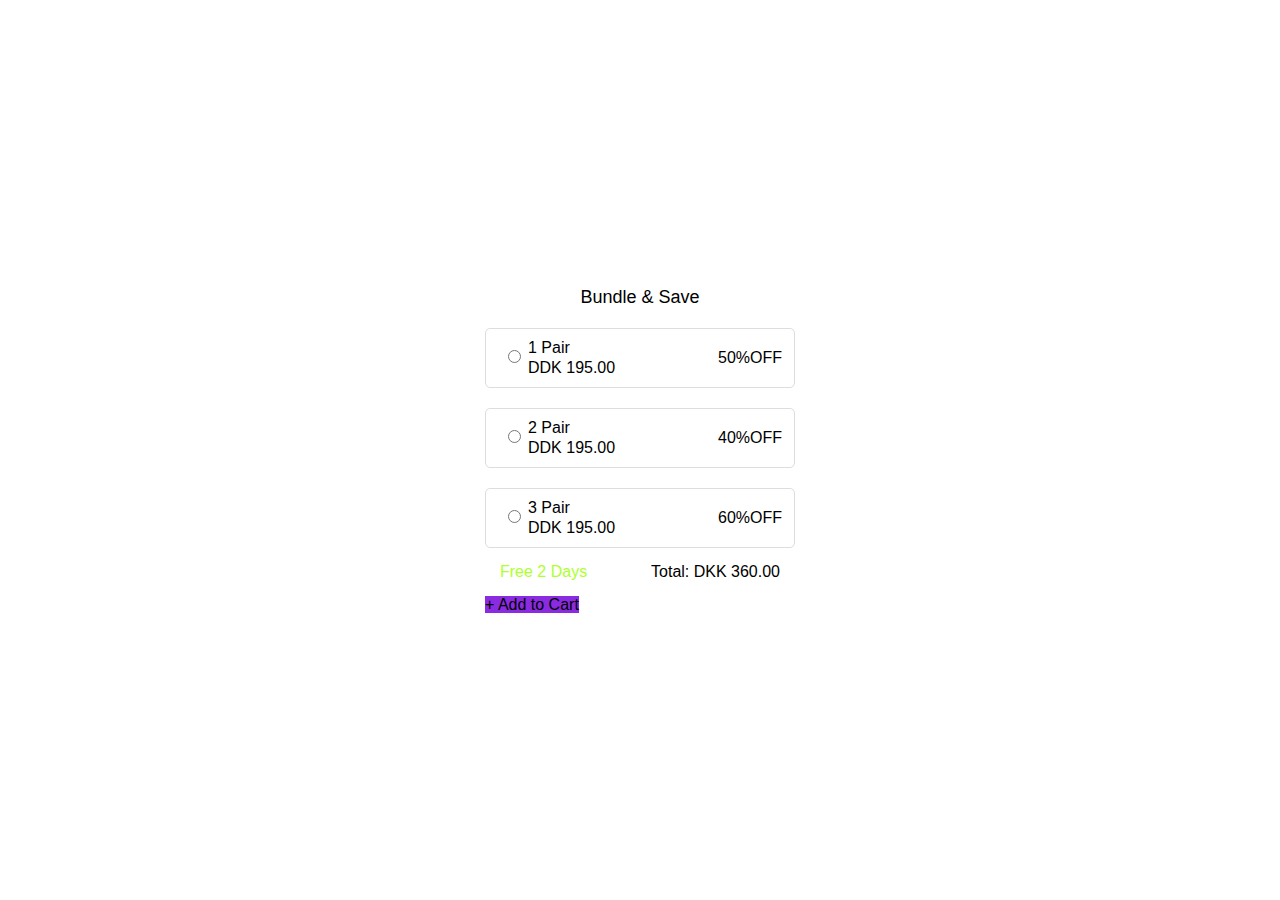
==== New.html @ 9d4d0a51 "'ScreenProjectFirstCommit'" ====
<!DOCTYPE html>
<html>
     <head>
        <link rel="stylesheet" href="styles.css">
     </head>
<body>
    <div class="card">
        <div class="title">Bundle & Save</div>
        <div class="content">
            <label for="" class="box first">
                <div class="course">
                    <span >
                        <input type="radio" name="box" id="one">
                    </span>

                        <span class="pair">1 Pair</span>
                       
                        <span class="ddk">DDK 195.00</span>
                       
                </div>
                
                   <div class="offerPosition">
                    <span>50%OFF</span>
                   </div>

               
            </label>
        </div>

        <div class="content">
            <label for="" class="box first">
                <div class="course">
                    	<span >
                            <input type="radio" name="box" id="two">
                        </span>
                        <span class="pair">2 Pair</span>
                       
                        <span class="ddk">DDK 195.00</span>
                </div>
                <span class="offerPosition">40%OFF</span>
            </label>
        </div>

        <div class="content">
            <label for="" class="box first">
                <div class="course">
                    	<span >
                            <input type="radio" name="box" id="three">
                        </span>
                        <span class="pair">3 Pair</span>
                       
                        <span class="ddk">DDK 195.00</span>
                </div>
                <span class="offerPosition">60%OFF</span>
            </label>
        </div>

        <div style="display: flex; padding:15px; justify-content: space-between;">
            <span style="color:greenyellow">Free 2 Days</span>
            <span>Total: DKK 360.00</span>
        </div>
    <div style="max-width: 100px;">
        <span style=" background-color: blueviolet;">+ Add to Cart</span>
    </div>
    </div>
</body>
</html>
---- styles.css ----
*{
    margin: 0;
    padding: 0;
    box-sizing: border-box;
    font-family: sans-serif;
}

body{
    height:100vh;
    display: flex;
    align-items: center;
    justify-content: center;
    
}

.card{
    max-width: 350px;
    background-color: white;
    width: 100%;
    padding:20px
}
.card .title{
    text-align: center;
    font-size: 18px;
}
.card .content{
    margin-top: 20px;
}
.card label.box{
    
    display: flex;
    margin-top: 12px;
    padding: 10px 12px;
    cursor: pointer;
    transition: all 0.25s ease;
    border-color: #ddd;
    border-width: 1px;
    border-style:groove;
    border-radius: 5px;
}
.card label.box:hover{
    background: green;
}
.card label.box .course{
    display: flex;
    width: 100%;
    align-items: center;
    padding:10px
}
.card label.box .offerPosition{
    padding-top: 10px;
}
.card label.box .pair{
position: absolute;
margin-bottom: 20px;
margin-left: 20px;
}
.card label.box .ddk{
position: absolute;
margin-top: 20px;
margin-left: 20px;
}
.card label.box .circle{
    height: 12px;
    width: 12px;
    border-radius: 50%;
    margin-right: 15px;
    border: 5px solid transparent;
    /* background: #ccc;
   
    
    
    display: inline-block; */
}
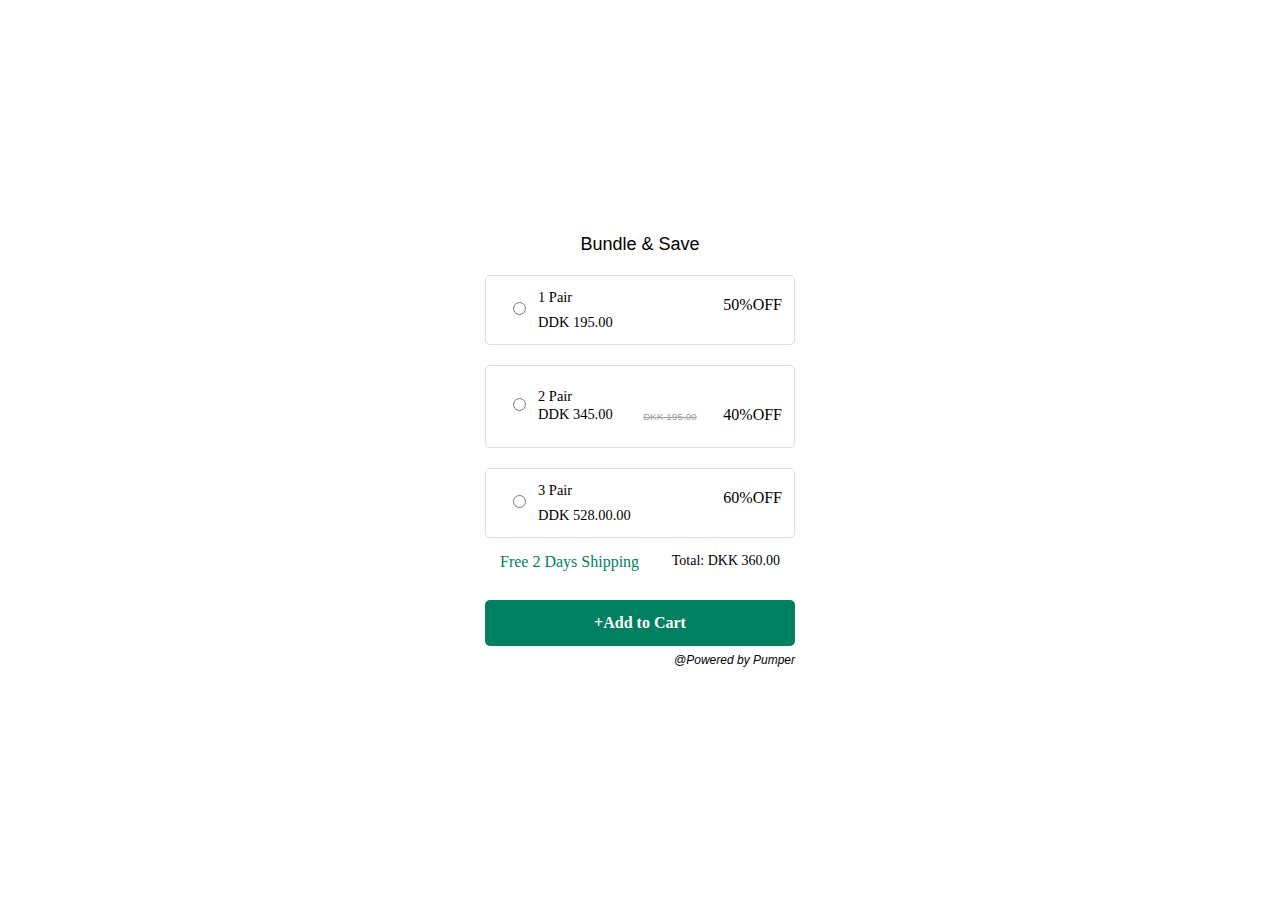
==== commit c838bfcb: "'AddingStyles'" ====
--- a/New.html
+++ b/New.html
@@ -13,32 +13,38 @@
                         <input type="radio" name="box" id="one">
                     </span>
 
-                        <span class="pair">1 Pair</span>
+                        <span class="pair1">1 Pair</span>
                        
-                        <span class="ddk">DDK 195.00</span>
+                        <span class="ddk1">DDK 195.00</span>
                        
                 </div>
-                
-                   <div class="offerPosition">
-                    <span>50%OFF</span>
-                   </div>
+               
+                    <span class="offerPosition1">50%OFF</span>
+                  
 
                
             </label>
         </div>
 
         <div class="content">
-            <label for="" class="box first">
+            <label >
+              <label for="" class="box first">
                 <div class="course">
-                    	<span >
-                            <input type="radio" name="box" id="two">
-                        </span>
-                        <span class="pair">2 Pair</span>
-                       
-                        <span class="ddk">DDK 195.00</span>
-                </div>
-                <span class="offerPosition">40%OFF</span>
+                    <span >
+                        <input type="radio" name="box" id="two">
+                    </span>
+                    <span class="pair">2 Pair</span>
+                   
+                   <div>
+                    <span class="ddk">DDK 345.00</span>                       
+                   </div>
+                   <span class="ddkoverwrite"><s>DKK 195.00</s></span>
+            </div>
+            <span class="offerPosition">40%OFF</span>
+              </label>
+               
             </label>
+           
         </div>
 
         <div class="content">
@@ -47,21 +53,22 @@
                     	<span >
                             <input type="radio" name="box" id="three">
                         </span>
-                        <span class="pair">3 Pair</span>
+                        <span class="pair1">3 Pair</span>
                        
-                        <span class="ddk">DDK 195.00</span>
+                        <span class="ddk1">DDK 528.00.00</span>
                 </div>
-                <span class="offerPosition">60%OFF</span>
+                <span class="offerPosition1">60%OFF</span>
             </label>
         </div>
 
-        <div style="display: flex; padding:15px; justify-content: space-between;">
-            <span style="color:greenyellow">Free 2 Days</span>
-            <span>Total: DKK 360.00</span>
+        <div class="cardSpan">
+            <span class="spanNotice">Free 2 Days Shipping</span>
+            <span class="cardSpanTotal">Total: DKK 360.00</span>
         </div>
-    <div style="max-width: 100px;">
-        <span style=" background-color: blueviolet;">+ Add to Cart</span>
+    <div class="addToCard">
+        <span class="addToCardSpan">+Add to Cart</span>
     </div>
+    <span class="cardSpanPowered"><em>@Powered by Pumper</em></span>
     </div>
 </body>
 </html>--- a/styles.css
+++ b/styles.css
@@ -1,33 +1,36 @@
-*{
+* {
     margin: 0;
     padding: 0;
     box-sizing: border-box;
     font-family: sans-serif;
 }
 
-body{
-    height:100vh;
+body {
+    height: 100vh;
     display: flex;
     align-items: center;
     justify-content: center;
-    
+
 }
 
-.card{
+.card {
     max-width: 350px;
     background-color: white;
     width: 100%;
-    padding:20px
+    padding: 20px
 }
-.card .title{
+
+.card .title {
     text-align: center;
     font-size: 18px;
 }
-.card .content{
+
+.card .content {
     margin-top: 20px;
 }
-.card label.box{
-    
+
+.card label.box {
+
     display: flex;
     margin-top: 12px;
     padding: 10px 12px;
@@ -35,40 +38,135 @@
     transition: all 0.25s ease;
     border-color: #ddd;
     border-width: 1px;
-    border-style:groove;
+    border-style: groove;
     border-radius: 5px;
 }
-.card label.box:hover{
+
+.card label.box:hover {
     background: green;
 }
-.card label.box .course{
+
+.card label.box .course {
     display: flex;
     width: 100%;
     align-items: center;
-    padding:10px
+    padding: 15px
 }
-.card label.box .offerPosition{
+
+
+.card label.box .pair1 {
+    font-family: 'Inter';
+    font-weight: 'Regular';
+    font-size: 14.46px;
+    position: absolute;
+    margin-bottom: 25px;
+    margin-left: 25px;
+}
+
+.card label.box .ddk1 {
+    font-family: 'Metropolis';
+    font-size: 14.46px;
+    color: #000000;
+    position: absolute;
+    margin-top: 25px;
+    margin-left: 25px;
+}
+
+.card label.box .secondBoxoverwrite{
+display: flex;
+color: #9F9F9F;
+}
+
+.card label.box .ddkoverwrite{
+    font-size: 9.94px;
+    font-family: 'Regular';
+    /* position:absolute; */
+    padding-left: 60%;
+    padding-top: 20px;
+    color: #9F9F9F;
+}
+.card label.box .offerPosition {
+    padding-top: 30px;
+    font-family: 'Metropolis';
+}
+
+.card label.box .offerPosition1 {
     padding-top: 10px;
+    font-family: 'Metropolis';
 }
-.card label.box .pair{
-position: absolute;
-margin-bottom: 20px;
-margin-left: 20px;
+
+.card label.box .pair {
+    font-family: 'Inter';
+    font-weight: 'Regular';
+    font-size: 14.46px;
+    position: absolute;
+    margin-bottom: 20px;
+    margin-left: 25px;
 }
-.card label.box .ddk{
-position: absolute;
-margin-top: 20px;
-margin-left: 20px;
+
+.card label.box .ddk {
+    font-family: 'Metropolis';
+    font-size: 14.46px;
+    color: #000000;
+    position: absolute;
+    margin-top: 0px;
+    margin-left: 12px;
 }
-.card label.box .circle{
+
+.card label.box .circle {
     height: 12px;
     width: 12px;
     border-radius: 50%;
     margin-right: 15px;
     border: 5px solid transparent;
-    /* background: #ccc;
-   
-    
-    
-    display: inline-block; */
 }
+
+.card .spanNotice {
+    font-size: 16px;
+    font-family: 'Inter';
+    font-weight: Medium;
+    color: #007F61
+}
+
+.card .cardSpanTotal {
+    font-size: 14px;
+    font-family: 'Inter';
+    font-weight: Medium;
+    color: #000000;
+}
+
+.card .cardSpan {
+    display: flex;
+    padding: 15px;
+    justify-content: space-between;
+}
+
+
+.card .addToCard {
+    display: block;
+    width: 100%;
+    border: none;
+    background-color: #007F61;
+    padding: 14px 28px;
+    font-size: 16px;
+    cursor: pointer;
+    text-align: center;
+    margin-top: 14px;
+    border-radius: 5px;
+}
+
+.card .addToCardSpan {
+    font-size: 16px;
+    color: white;
+    font-family: 'Inter';
+    font-weight: bold;
+}
+
+.card .cardSpanPowered {
+    font-size: 12px;
+    font-family: 'Inter';
+    padding-top: 7px;
+    text-align: end;
+    display: flex;
+    justify-content: end;
+}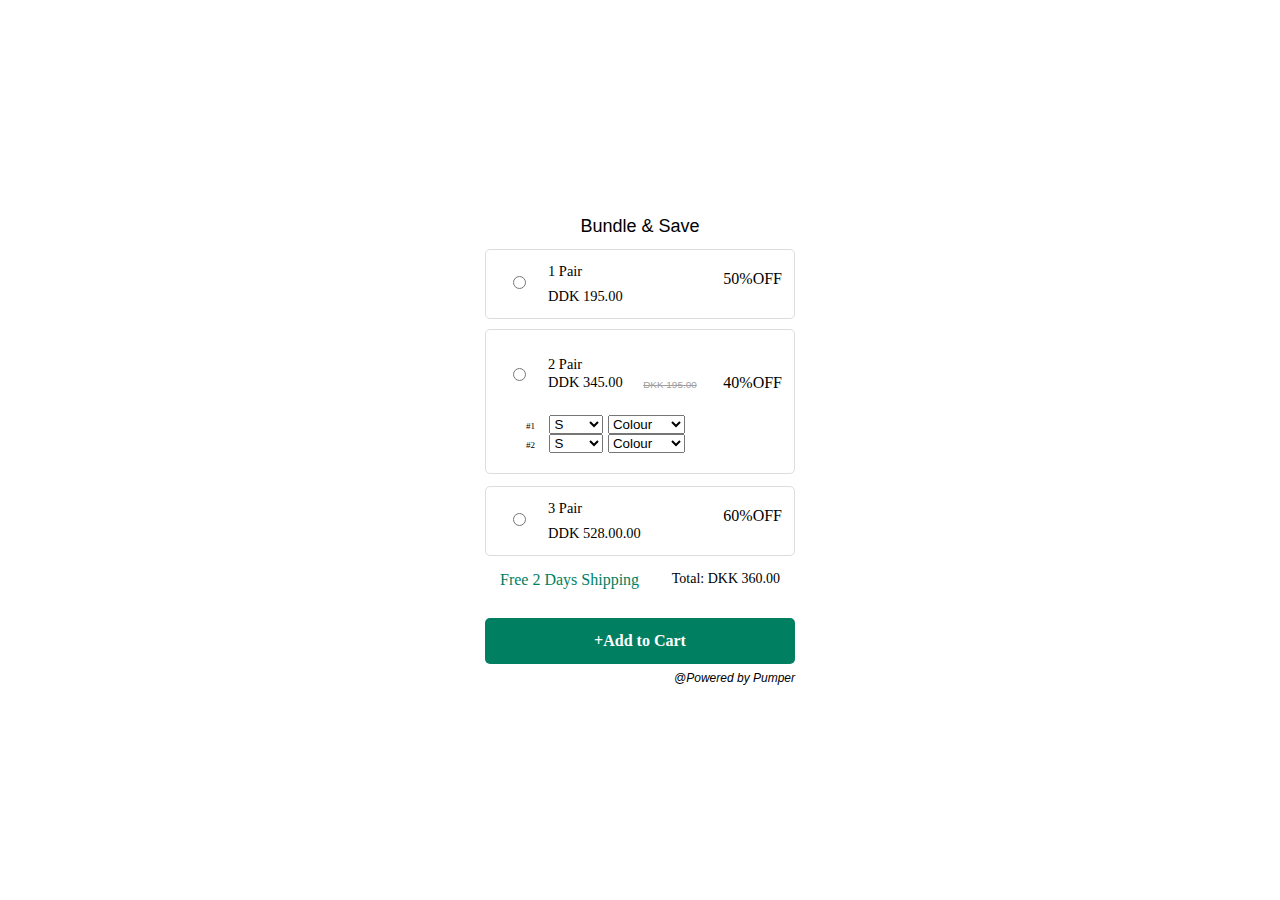
==== commit 44edfee5: "'addingStyling" ====
--- a/New.html
+++ b/New.html
@@ -1,61 +1,94 @@
 <!DOCTYPE html>
 <html>
-     <head>
-        <link rel="stylesheet" href="styles.css">
-     </head>
+
+<head>
+    <link rel="stylesheet" href="styles.css">
+</head>
+
 <body>
     <div class="card">
         <div class="title">Bundle & Save</div>
         <div class="content">
-            <label for="" class="box first">
+            <label for="first" class="box first">
                 <div class="course">
-                    <span >
+                    <span>
                         <input type="radio" name="box" id="one">
                     </span>
 
-                        <span class="pair1">1 Pair</span>
-                       
-                        <span class="ddk1">DDK 195.00</span>
-                       
+                    <span class="pair">1 Pair</span>
+
+                    <span class="ddk">DDK 195.00</span>
+
                 </div>
-               
-                    <span class="offerPosition1">50%OFF</span>
-                  
 
-               
+                <span class="offerPosition1">50%OFF</span>
+
+
+
             </label>
         </div>
 
-        <div class="content">
-            <label >
-              <label for="" class="box first">
-                <div class="course">
-                    <span >
+        <div class="content1">
+            
+                <label for="second" class="box1 second">
+                    <div class="course1">
                         <input type="radio" name="box" id="two">
-                    </span>
-                    <span class="pair">2 Pair</span>
-                   
-                   <div>
-                    <span class="ddk">DDK 345.00</span>                       
-                   </div>
-                   <span class="ddkoverwrite"><s>DKK 195.00</s></span>
-            </div>
-            <span class="offerPosition">40%OFF</span>
-              </label>
-               
-            </label>
+                        <span class="pair1">2 Pair</span>
+
+                        <div>
+                            <span class="ddk1">DDK 345.00</span>
+                        </div>
+                        <span class="ddkoverwrite"><s>DKK 195.00</s></span>
+                    </div>
+                    <span class="offerPosition">40%OFF</span>
+                </label>
+                <div class="content1Dropdown">
+                    <div>
+                        <label for="cars"><span class="cardContent1Dspan">#1</span></label>
+                        <select name="S" id="size">
+                            <optgroup label="S">
+                                <option value="S1">S</option>
+                                <option value="S2">S2</option>
+                            </optgroup>
+                        </select>
+                        <select name="Colour" id="Colour">
+                            <optgroup label="Colour">
+                                <option value="Colour">Colour</option>
+                                <option value="Colour">Colour</option>
+                            </optgroup>
+                        </select>
+                    </div>
+                    <div>
+                        <label for="colour">
+                            <span class="cardContent1Dspan">#2</span></label>
+                        <select name="S" id="size">
+                            <optgroup label="S">
+                                <option value="S1">S</option>
+                                <option value="S2">S2</option>
+                            </optgroup>
+                        </select>
+                        <select name="Colour" id="Colour">
+                            <optgroup label="Colour">
+                                <option value="Colour">Colour</option>
+                                <option value="Colour">Colour</option>
+                            </optgroup>
+                        </select>
+                    </div>
+
+                </div>
            
+
         </div>
 
         <div class="content">
-            <label for="" class="box first">
+            <label for="third" class="box third">
                 <div class="course">
-                    	<span >
-                            <input type="radio" name="box" id="three">
-                        </span>
-                        <span class="pair1">3 Pair</span>
-                       
-                        <span class="ddk1">DDK 528.00.00</span>
+                    <span>
+                        <input type="radio" name="box" id="three">
+                    </span>
+                    <span class="pair">3 Pair</span>
+
+                    <span class="ddk">DDK 528.00.00</span>
                 </div>
                 <span class="offerPosition1">60%OFF</span>
             </label>
@@ -65,10 +98,11 @@
             <span class="spanNotice">Free 2 Days Shipping</span>
             <span class="cardSpanTotal">Total: DKK 360.00</span>
         </div>
-    <div class="addToCard">
-        <span class="addToCardSpan">+Add to Cart</span>
-    </div>
-    <span class="cardSpanPowered"><em>@Powered by Pumper</em></span>
+        <div class="addToCard">
+            <span class="addToCardSpan">+Add to Cart</span>
+        </div>
+        <span class="cardSpanPowered"><em>@Powered by Pumper</em></span>
     </div>
 </body>
+
 </html>--- a/styles.css
+++ b/styles.css
@@ -26,7 +26,15 @@
 }
 
 .card .content {
-    margin-top: 20px;
+    margin-top: 10px;
+}
+
+.card .content1 {
+    margin-top: 10px;
+    border-color: #ddd;
+    border-width: 1px;
+    border-style: groove;
+    border-radius: 5px;
 }
 
 .card label.box {
@@ -42,8 +50,31 @@
     border-radius: 5px;
 }
 
+.card label.box1 {
+
+    display: flex;
+    margin-top: 4px;
+    padding: 10px 12px;
+    cursor: pointer;
+    transition: all 0.25s ease;
+}
+.card label.boxHover{
+    cursor: pointer;
+    transition: all 0.25s ease;
+}
+
+.card .content1 .content1Dropdown {
+    padding-left: 40px;
+    
+    padding-bottom: 20px;
+}
+
 .card label.box:hover {
-    background: green;
+    background: #EFF5F0;
+}
+
+.card label .content1:hover {
+    background: #EFF5F0;
 }
 
 .card label.box .course {
@@ -53,31 +84,46 @@
     padding: 15px
 }
 
-
-.card label.box .pair1 {
+.card label.box1 .course1 {
+    display: flex;
+    width: 100%;
+    align-items: center;
+    padding: 15px
+}
+
+
+
+.card label.box .pair {
     font-family: 'Inter';
     font-weight: 'Regular';
     font-size: 14.46px;
     position: absolute;
     margin-bottom: 25px;
-    margin-left: 25px;
-}
-
-.card label.box .ddk1 {
+    margin-left: 35px;
+}
+
+.card label.box .ddk {
     font-family: 'Metropolis';
     font-size: 14.46px;
     color: #000000;
     position: absolute;
     margin-top: 25px;
-    margin-left: 25px;
-}
-
-.card label.box .secondBoxoverwrite{
-display: flex;
-color: #9F9F9F;
-}
-
-.card label.box .ddkoverwrite{
+    margin-left: 35px;
+}
+
+.card label.box .secondBoxoverwrite {
+    display: flex;
+    color: #9F9F9F;
+}
+
+.card .content1 .content1Dropdown .cardContent1Dspan {
+    font-family: 'Inter';
+    font-weight: 'Regular';
+    font-size: 9.04px;
+    padding-right: 10px;
+}
+
+.card label.box1 .ddkoverwrite {
     font-size: 9.94px;
     font-family: 'Regular';
     /* position:absolute; */
@@ -85,7 +131,8 @@
     padding-top: 20px;
     color: #9F9F9F;
 }
-.card label.box .offerPosition {
+
+.card label.box1 .offerPosition {
     padding-top: 30px;
     font-family: 'Metropolis';
 }
@@ -95,22 +142,22 @@
     font-family: 'Metropolis';
 }
 
-.card label.box .pair {
+.card label.box1 .pair1 {
     font-family: 'Inter';
     font-weight: 'Regular';
     font-size: 14.46px;
     position: absolute;
     margin-bottom: 20px;
-    margin-left: 25px;
-}
-
-.card label.box .ddk {
+    margin-left: 35px;
+}
+
+.card label.box1 .ddk1 {
     font-family: 'Metropolis';
     font-size: 14.46px;
     color: #000000;
     position: absolute;
     margin-top: 0px;
-    margin-left: 12px;
+    margin-left: 22px;
 }
 
 .card label.box .circle {
@@ -120,7 +167,9 @@
     margin-right: 15px;
     border: 5px solid transparent;
 }
-
+#one:checked ~ label.first .circle{
+border-color: green;
+}
 .card .spanNotice {
     font-size: 16px;
     font-family: 'Inter';
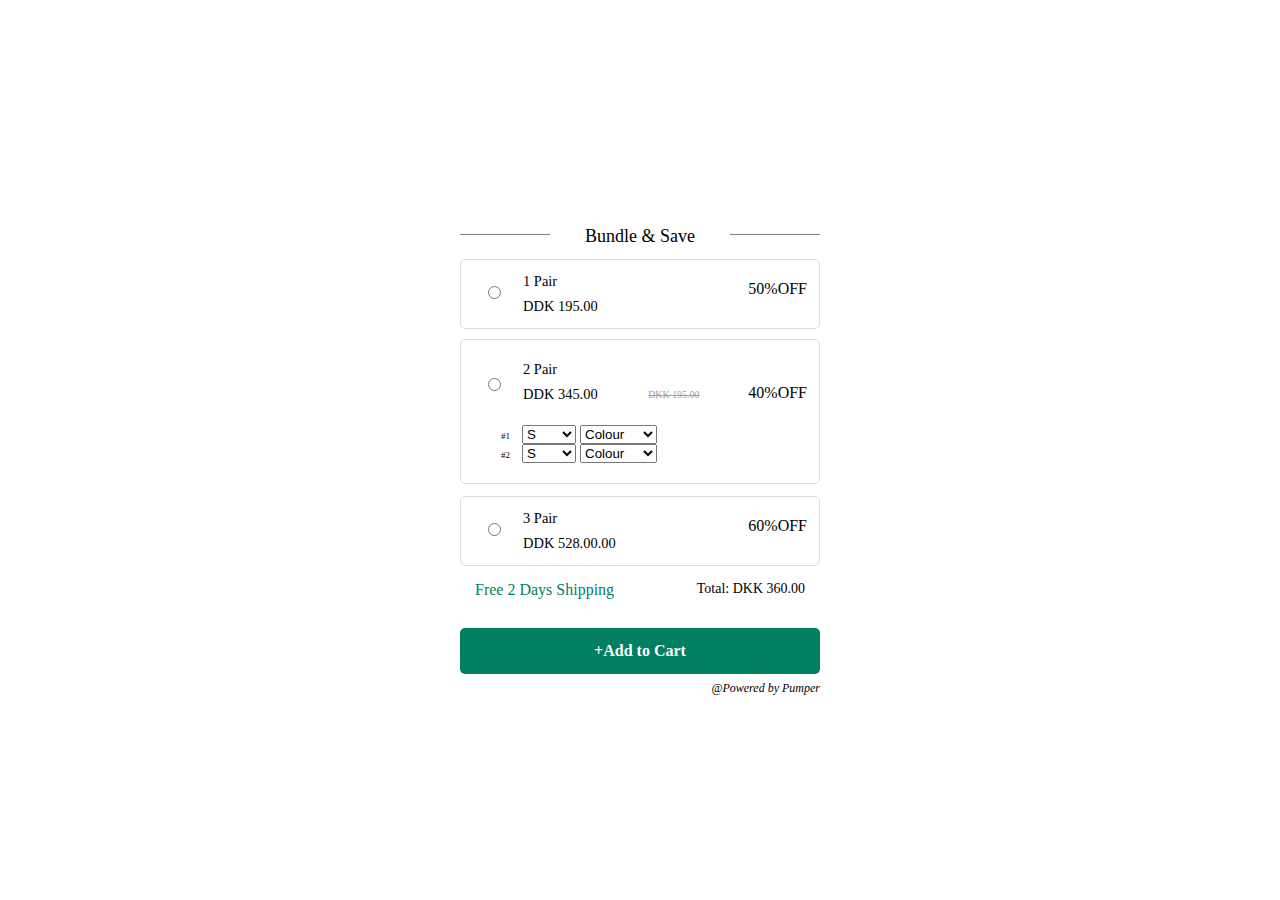
==== commit a1fe479b: "'addingResponsive'" ====
--- a/New.html
+++ b/New.html
@@ -2,12 +2,14 @@
 <html>
 
 <head>
+    <meta name="viewport" content="width=device-width,initial-scale=1">
     <link rel="stylesheet" href="styles.css">
+    
 </head>
 
 <body>
     <div class="card">
-        <div class="title">Bundle & Save</div>
+        <div class="title"><br>Bundle & Save<br></div>
         <div class="content">
             <label for="first" class="box first">
                 <div class="course">
@@ -32,7 +34,7 @@
             
                 <label for="second" class="box1 second">
                     <div class="course1">
-                        <input type="radio" name="box" id="two">
+                        <input  type="radio" name="box" id="two">
                         <span class="pair1">2 Pair</span>
 
                         <div>
--- a/styles.css
+++ b/styles.css
@@ -2,7 +2,7 @@
     margin: 0;
     padding: 0;
     box-sizing: border-box;
-    font-family: sans-serif;
+   
 }
 
 body {
@@ -13,8 +13,28 @@
 
 }
 
+@media screen and (max-width: 700px) {
+    * {
+        margin: 0;
+        padding: 0;
+        box-sizing: border-box;
+        
+    }
+    
+    body {
+        height: 60vh;
+        display: flex;
+        align-items: center;
+        justify-content: center;
+    
+    }
+}
+
 .card {
-    max-width: 350px;
+    align-items: center;
+    
+    
+    max-width: 400px;
     background-color: white;
     width: 100%;
     padding: 20px
@@ -23,7 +43,31 @@
 .card .title {
     text-align: center;
     font-size: 18px;
-}
+    position: relative;
+    max-width: 500px;
+ 
+}
+.card .title:before{
+    content:" ";
+    height: 1px;
+    width: 90px;
+    background: grey;
+    display: block;
+    position: absolute;
+    top: 70%;
+    left: 0;
+  }
+  
+  .card .title:after{
+    content:" ";
+    height: 1px;
+    width: 90px;
+    background: grey;
+    display: block;
+    position: absolute;
+    top: 70%;
+    right: 0;
+  }
 
 .card .content {
     margin-top: 10px;
@@ -37,6 +81,10 @@
     border-radius: 5px;
 }
 
+.card .content1 .box1 .content .course1 input[type="radio"]{
+    background-color: green;
+}
+
 .card label.box {
 
     display: flex;
@@ -70,11 +118,20 @@
 }
 
 .card label.box:hover {
-    background: #EFF5F0;
-}
-
-.card label .content1:hover {
-    background: #EFF5F0;
+    background: #C0F7C6;
+    border-color: #007F61;
+    border-width: 1px;
+    border-style: groove;
+    border-radius: 5px;
+
+}
+
+.card .content1:hover {
+    background: #C0F7C6;
+    border-color: #007F61;
+    border-width: 1px;
+    border-style: groove;
+    border-radius: 5px;
 }
 
 .card label.box .course {
@@ -120,7 +177,8 @@
     font-family: 'Inter';
     font-weight: 'Regular';
     font-size: 9.04px;
-    padding-right: 10px;
+    padding-right: 8px;
+    
 }
 
 .card label.box1 .ddkoverwrite {
@@ -147,7 +205,7 @@
     font-weight: 'Regular';
     font-size: 14.46px;
     position: absolute;
-    margin-bottom: 20px;
+    margin-bottom: 30px;
     margin-left: 35px;
 }
 
@@ -156,7 +214,7 @@
     font-size: 14.46px;
     color: #000000;
     position: absolute;
-    margin-top: 0px;
+    margin-top: 2px;
     margin-left: 22px;
 }
 
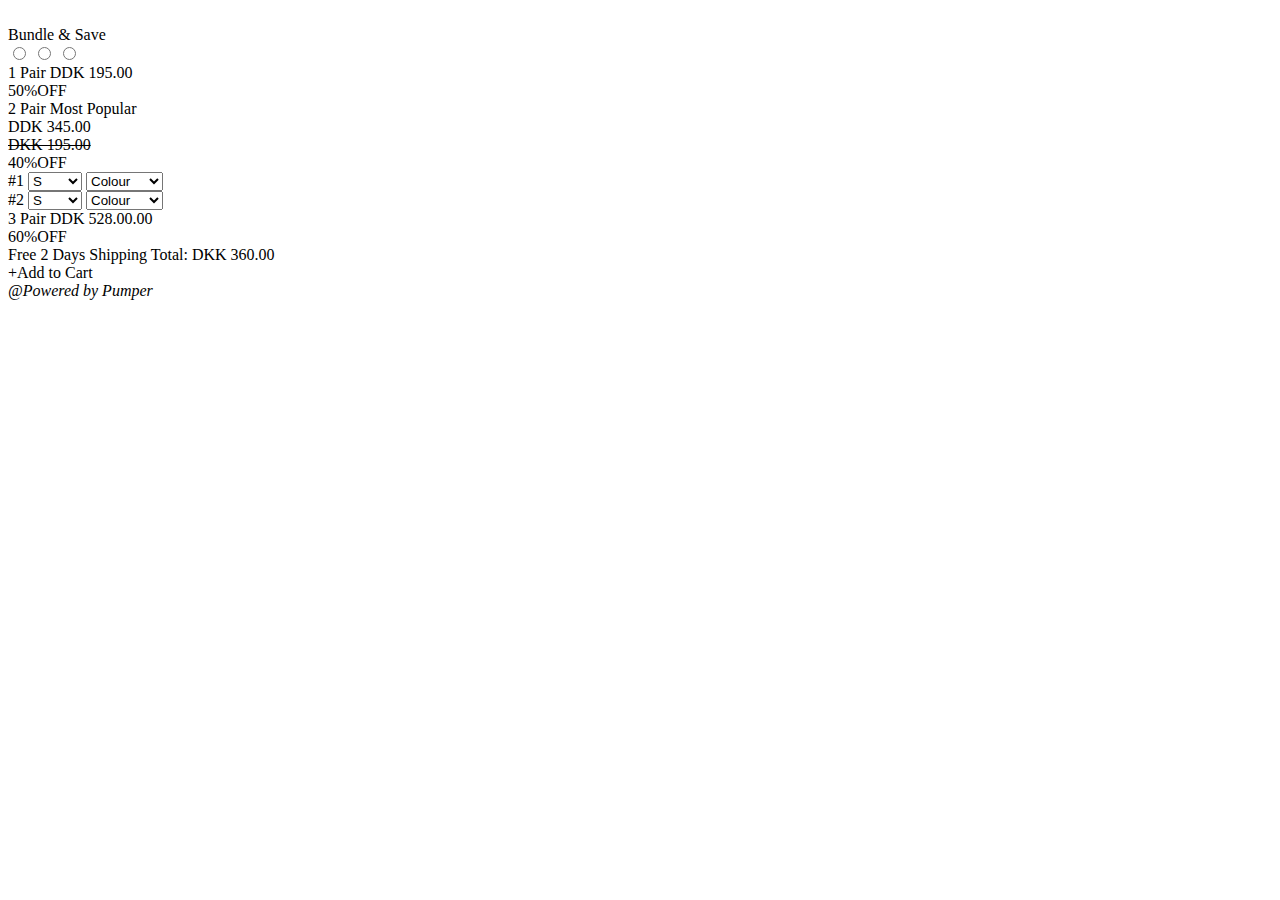
==== commit 57fabf51: "'deleteUnuseFile'" ====
--- a/New.html
+++ b/New.html
@@ -2,6 +2,7 @@
 <html>
 
 <head>
+    <meta charset="utf-8">
     <meta name="viewport" content="width=device-width,initial-scale=1">
     <link rel="stylesheet" href="styles.css">
     
@@ -10,11 +11,14 @@
 <body>
     <div class="card">
         <div class="title"><br>Bundle & Save<br></div>
+        <input type="radio" name="box" id="one">
+        <input type="radio" name="box" id="two">
+        <input type="radio" name="box" id="three">
         <div class="content">
-            <label for="first" class="box first">
+            <label for="one" class="box first">
                 <div class="course">
-                    <span>
-                        <input type="radio" name="box" id="one">
+                    <span class="circle">
+                        <!-- <input type="radio" name="box" id="one"> -->
                     </span>
 
                     <span class="pair">1 Pair</span>
@@ -32,11 +36,13 @@
 
         <div class="content1">
             
-                <label for="second" class="box1 second">
+                <label for="two" class="box1 second">
                     <div class="course1">
-                        <input  type="radio" name="box" id="two">
+                       <span class="circle">
+
+                       </span>
                         <span class="pair1">2 Pair</span>
-
+                       <span class="popular">Most Popular</span>
                         <div>
                             <span class="ddk1">DDK 345.00</span>
                         </div>
@@ -83,15 +89,16 @@
         </div>
 
         <div class="content">
-            <label for="third" class="box third">
+            <label for="three" class="box third">
                 <div class="course">
-                    <span>
-                        <input type="radio" name="box" id="three">
+                    <span class="circle">
+                       
                     </span>
                     <span class="pair">3 Pair</span>
 
                     <span class="ddk">DDK 528.00.00</span>
                 </div>
+
                 <span class="offerPosition1">60%OFF</span>
             </label>
         </div>
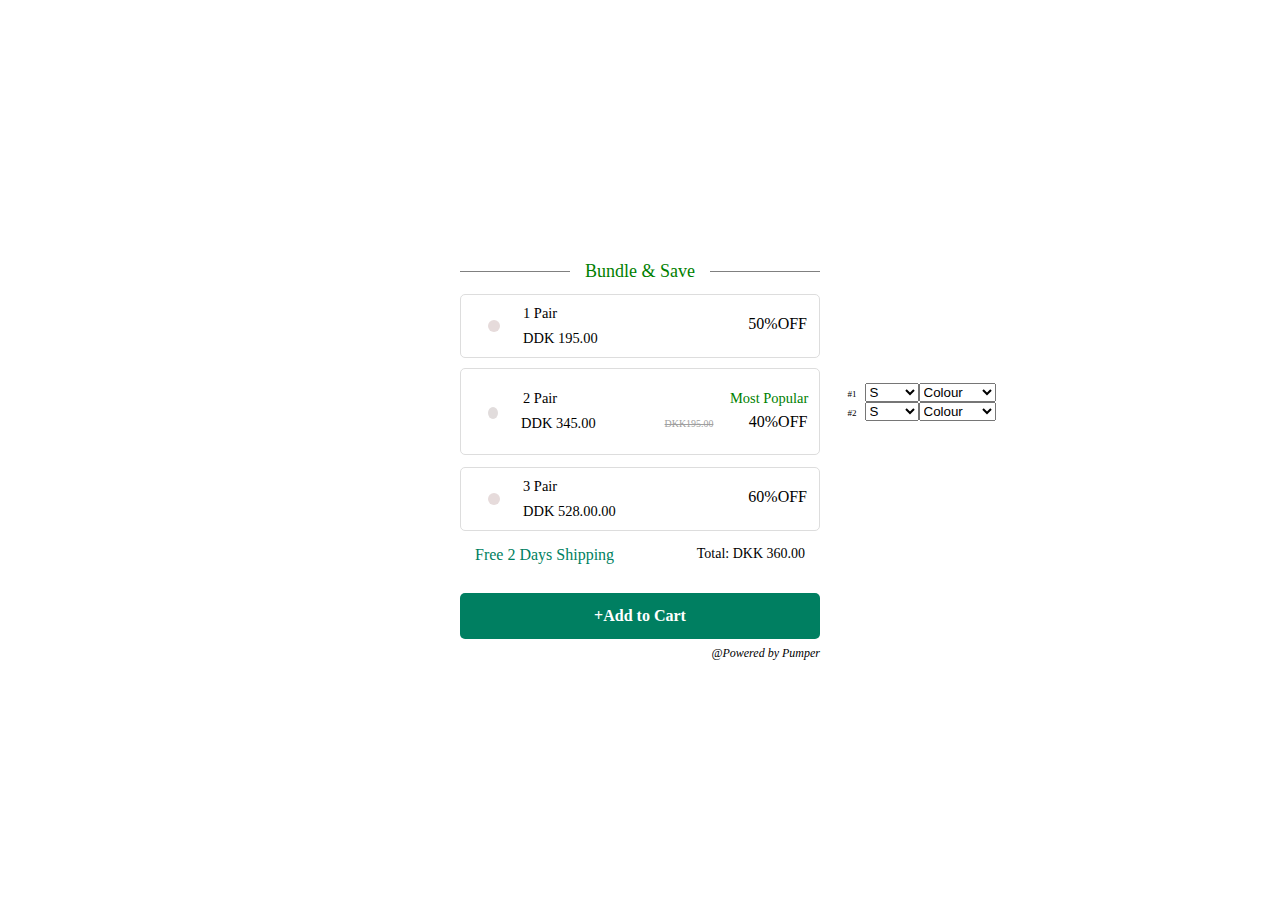
==== commit 9aef6c28: "'reback'" ====
--- a/New.html
+++ b/New.html
@@ -37,6 +37,8 @@
         <div class="content1">
             
                 <label for="two" class="box1 second">
+                   <div style="display: flex; justify-content: space-around;">
+                
                     <div class="course1">
                        <span class="circle">
 
@@ -46,13 +48,13 @@
                         <div>
                             <span class="ddk1">DDK 345.00</span>
                         </div>
-                        <span class="ddkoverwrite"><s>DKK 195.00</s></span>
+                        <span class="ddkoverwrite"><s>DKK195.00</s></span>
                     </div>
-                    <span class="offerPosition">40%OFF</span>
-                </label>
+                    <span class="offerPosition">40%OFF</span>                 
+                </div>
                 <div class="content1Dropdown">
-                    <div>
-                        <label for="cars"><span class="cardContent1Dspan">#1</span></label>
+                    <div style="display: flex;">
+                        <label for="S1"><span class="cardContent1Dspan">#1</span></label>
                         <select name="S" id="size">
                             <optgroup label="S">
                                 <option value="S1">S</option>
@@ -66,7 +68,7 @@
                             </optgroup>
                         </select>
                     </div>
-                    <div>
+                    <div style="display: flex;">
                         <label for="colour">
                             <span class="cardContent1Dspan">#2</span></label>
                         <select name="S" id="size">
@@ -84,7 +86,7 @@
                     </div>
 
                 </div>
-           
+            </label>
 
         </div>
 
--- a/styles.css
+++ b/styles.css
@@ -0,0 +1,341 @@
+* {
+    margin: 0;
+    padding: 0;
+    box-sizing: border-box;
+   
+}
+
+body {
+    height: 100vh;
+    display: flex;
+   
+    align-items: center;
+    justify-content: center;
+
+}
+
+@media screen and (max-width: 700px) {
+    * {
+        margin: 0;
+        padding: 0;
+        box-sizing: border-box;
+        
+    }
+    
+    body {
+        height: 70vh;
+        display: flex;
+        align-items: center;
+        justify-content: center;
+    
+    }
+    .card .content1 .course1 .popular{
+        font-family: 'Inter';
+        font-weight: 'Regular';
+        font-size: 14.46px;
+        position: absolute;
+        margin-bottom: 30px;
+        margin-left: 230px;
+        color: green;
+    }
+}
+
+.card {
+    align-items: center;
+    
+    
+    max-width: 400px;
+    background-color: white;
+    width: 100%;
+    padding: 20px
+}
+
+.card .title {
+    text-align: center;
+    font-size: 18px;
+    position: relative;
+    max-width: 500px;
+    color: green;
+    font-family: "Inter";
+    font-weight: medium;
+ 
+}
+.card .title:before{
+    content:" ";
+    height: 1px;
+    width: 110px;
+    background: grey;
+    display: block;
+    position: absolute;
+    top: 75%;
+    left: 0;
+  }
+  
+  .card .title:after{
+    content:" ";
+    height: 1px;
+    width: 110px;
+    background: grey;
+    display: block;
+    position: absolute;
+    top: 75%;
+    right: 0;
+  }
+
+.card .content {
+    margin-top: 10px;
+}
+
+.card .content1 {
+    margin-top: 10px;
+    border-color: #ddd;
+    border-width: 1px;
+    border-style: groove;
+    border-radius: 5px;
+    cursor: pointer;
+    transition: all 0.25s ease;
+    
+}
+
+.card .content1 .box1 .content .course1 input[type="radio"]{
+    background-color: green;
+}
+
+.card label.box {
+
+    display: flex;
+    margin-top: 12px;
+    padding: 10px 12px;
+    cursor: pointer;
+    transition: all 0.25s ease;
+    border-color: #ddd;
+    border-width: 1px;
+    border-style: groove;
+    border-radius: 5px;
+}
+
+.card label.box1 {
+
+    display: flex;
+    margin-top: 4px;
+    padding: 10px 12px;
+    cursor: pointer;
+    transition: all 0.25s ease;
+}
+.card label.boxHover{
+    cursor: pointer;
+    transition: all 0.25s ease;
+}
+
+.card .content1 .content1Dropdown {
+    padding-left: 40px;    
+    padding-bottom: 20px;
+}
+
+.card label.box:hover {
+    background: #C0F7C6;
+    border-color: #007F61;
+    border-width: 1px;
+    border-style: groove;
+    border-radius: 5px;
+
+}
+
+.card .content1:hover {
+    background: #C0F7C6;
+    border-color: #007F61;
+    border-width: 1px;
+    border-style: groove;
+    border-radius: 5px;
+}
+
+.card label.box .course {
+    display: flex;
+    width: 100%;
+    align-items: center;
+    padding: 15px
+}
+
+.card label.box1 .course1 {
+    display: flex;
+    width: 100%;
+    align-items: center;
+    padding: 15px
+}
+
+
+.card label.box .pair {
+    font-family: 'Inter';
+    font-weight: 'Regular';
+    font-size: 14.46px;
+    position: absolute;
+    margin-bottom: 25px;
+    margin-left: 35px;
+}
+
+.card label.box .ddk {
+    font-family: 'Metropolis';
+    font-size: 14.46px;
+    color: #000000;
+    position: absolute;
+    margin-top: 25px;
+    margin-left: 35px;
+}
+
+.card label.box .secondBoxoverwrite {
+    display: flex;
+    color: #9F9F9F;
+}
+
+.card .content1 .content1Dropdown .cardContent1Dspan {
+    font-family: 'Inter';
+    font-weight: 'Regular';
+    font-size: 9.04px;
+    padding-right: 8px;
+    
+}
+
+.card label.box1 .ddkoverwrite {
+    font-size: 9.94px;
+    font-family: 'Regular';
+    /* position:absolute; */
+    padding-left: 200%;
+    padding-top: 20px;
+    color: #9F9F9F;
+}
+
+.card label.box1 .offerPosition {
+    padding-top: 30px;
+    font-family: 'Metropolis';
+    padding-left: 170px;
+}
+
+.card label.box .offerPosition1 {
+    padding-top: 10px;
+    font-family: 'Metropolis';
+}
+
+.card label.box1 .pair1 {
+    font-family: 'Inter';
+    font-weight: 'Regular';
+    font-size: 14.46px;
+    position: absolute;
+    margin-bottom: 30px;
+    margin-left: 35px;
+}
+.card label.box1 .popular{
+    font-family: 'Inter';
+    font-weight: 'Regular';
+    font-size: 14.46px;
+    position: absolute;
+    margin-bottom: 30px;
+    margin-left: 242px;
+    color: green;
+}
+
+.card label.box1 .ddk1 {
+    font-family: 'Metropolis';
+    font-size: 14.46px;
+    color: #000000;
+    position: absolute;
+    margin-top: 2px;
+    margin-left: 8px;
+}
+
+.card label.box .circle {
+    height: 12px;
+    width: 12px;
+    background-color: #e6dbdb;
+    border-radius: 50%;
+    margin-right: 15px;
+    border: 5px solid transparent;
+    display: inline-block;
+   
+  
+}
+.card label.box1 .circle {
+    height: 12px;
+    width: 12px;
+    background-color: #e1dcdc;
+    border-radius: 50%;
+    margin-right: 15px;
+    border: 5px solid transparent;
+    display: inline-block;
+  
+}
+#one:checked ~ .content label.first,
+#three:checked ~ .content label.third{
+    background: #C0F7C6;
+    border-color: #007F61;
+}
+#two:checked ~ .content1{
+    background: #C0F7C6;
+    border-color: #007F61;
+}
+#one:checked ~ .content label.first .circle,
+#three:checked ~ .content label.third .circle{
+    background: #C0F7C6;
+    border-color: #007F61;
+}
+#two:checked ~ .content1 .circle{
+    background: #C0F7C6;
+    border-color: #007F61;
+}
+.card input[type="radio"]{
+    display: none;
+}
+/* #one:checked ~ label.first,
+#two:checked ~ label.second,
+#three:checked ~ label.third
+{
+border-color: green;
+} */
+.card .spanNotice {
+    font-size: 16px;
+    font-family: 'Inter';
+    font-weight: Medium;
+    color: #007F61
+}
+
+.card .cardSpanTotal {
+    font-size: 14px;
+    font-family: 'Inter';
+    font-weight: Medium;
+    color: #000000;
+}
+
+.card .cardSpan {
+    display: flex;
+    padding: 15px;
+    justify-content: space-between;
+}
+
+
+.card .addToCard {
+    display: block;
+    width: 100%;
+    border: none;
+    background-color: #007F61;
+    padding: 14px 28px;
+    font-size: 16px;
+    cursor: pointer;
+    text-align: center;
+    margin-top: 14px;
+    border-radius: 5px;
+}
+
+.card .addToCardSpan {
+    font-size: 16px;
+    color: white;
+    font-family: 'Inter';
+    font-weight: bold;
+}
+
+.card .cardSpanPowered {
+    font-size: 12px;
+    font-family: 'Inter';
+    padding-top: 7px;
+    text-align: end;
+    display: flex;
+    justify-content: end;
+}